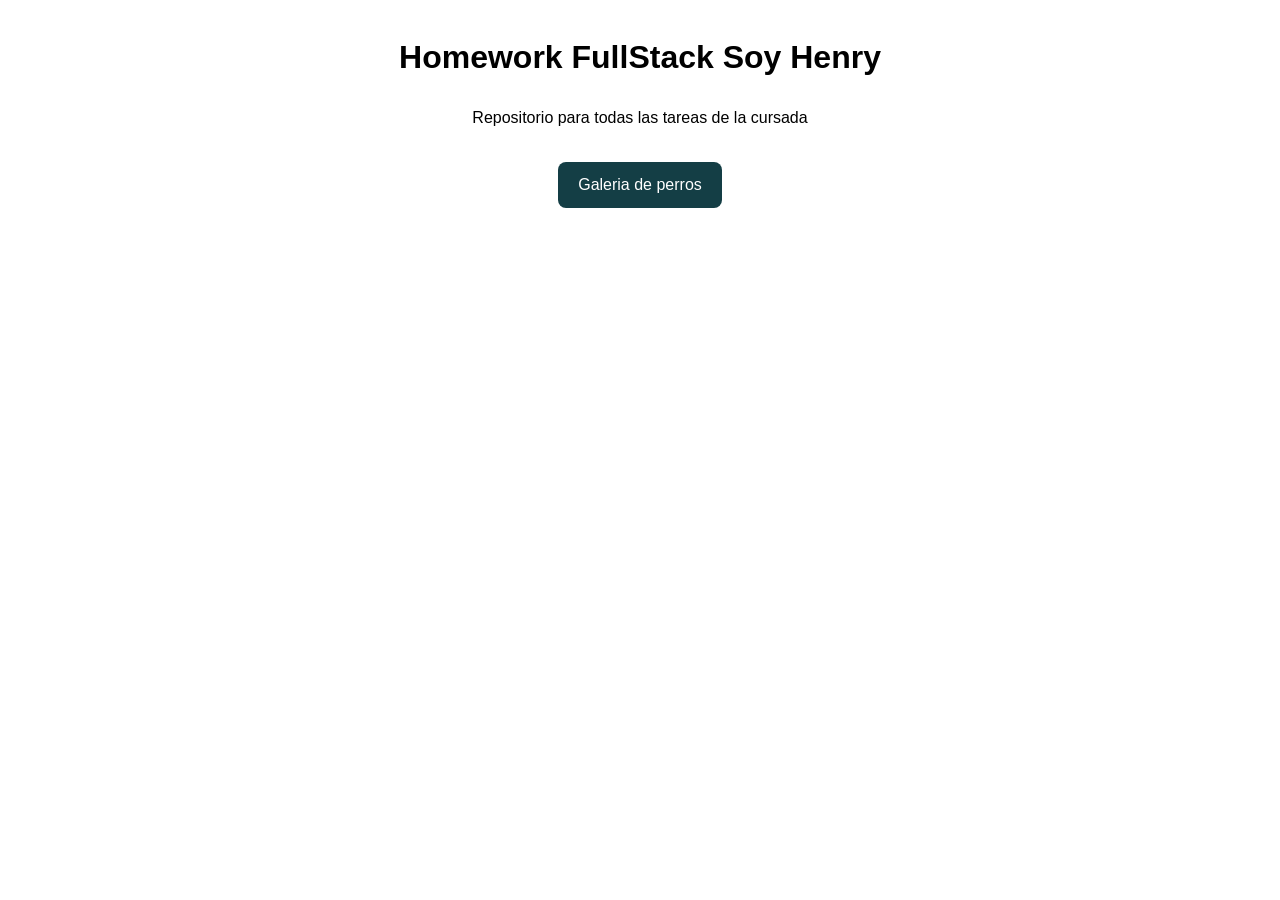
==== index.html @ e22abf0a "Creación de index portfolio" ====
<!DOCTYPE html>
<html lang="en">

<head>
  <meta charset="UTF-8">
  <meta name="viewport" content="width=device-width, initial-scale=1.0">
  <link rel="stylesheet" href="./css/style.css">
  <title>Homework Soy Henry</title>
</head>

<body>
  <header class="header">
    <h1>Homework FullStack Soy Henry</h1>
    <p>Repositorio para todas las tareas de la cursada</p>
  </header>

  <section class="container-buttons">
    <a href="./galeria-perros/index.html" class="button-link">
      Galeria de perros
    </a>
  </section>
</body>

</html>
---- css/style.css ----
* {
  box-sizing: border-box;
}

html {
  font-size: 100%;
}

body {
  margin: 0;
  font-family: Verdana, Geneva, Tahoma, sans-serif;
  line-height: 1.6;

}

.header {
  width: 80%;
  margin: 2rem auto;
  text-align: center;
}

.container-buttons {
  display: flex;
  justify-content: center;
  align-items: center;
}

.button-link {
  display: inline-block;
  padding: 10px 20px;
  background-color: #143E45;
  color: white;
  text-decoration: none;
  border-radius: 8px;
}
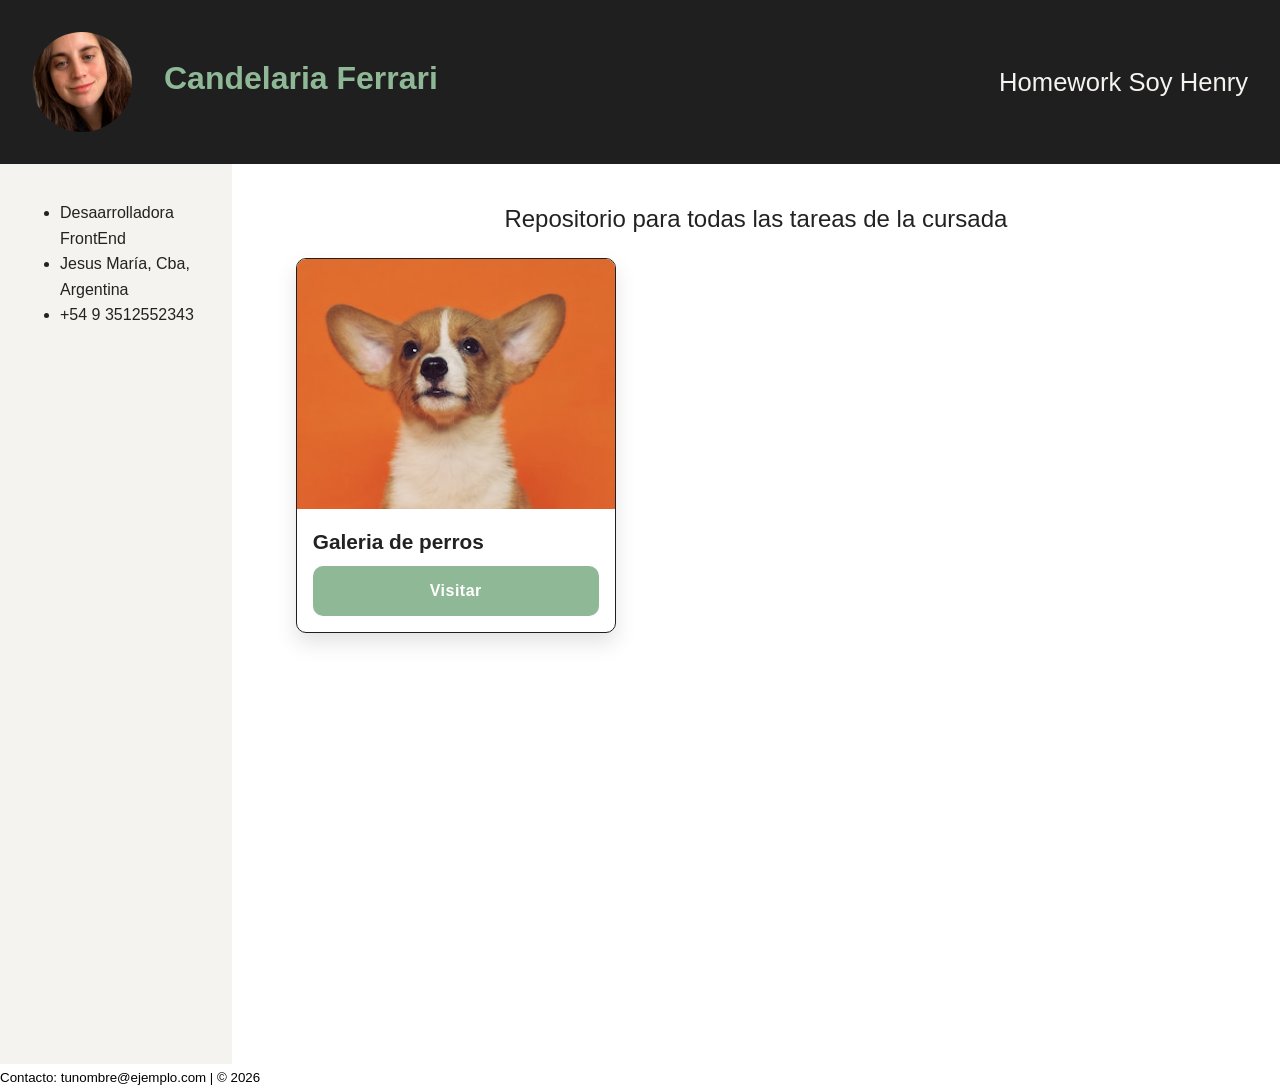
==== commit 1f2213f4: "Diseño desktop de index, corrección colores y distribución" ====
--- a/index.html
+++ b/index.html
@@ -10,15 +10,57 @@
 
 <body>
   <header class="header">
-    <h1>Homework FullStack Soy Henry</h1>
-    <p>Repositorio para todas las tareas de la cursada</p>
+    <div>
+      <img src="./assets/cande-ferrari.png" alt="cande-ferrari">
+      <h1>Candelaria Ferrari</h1>
+    </div>
+    <p> Homework Soy Henry</p>
   </header>
 
-  <section class="container-buttons">
-    <a href="./galeria-perros/index.html" class="button-link">
-      Galeria de perros
-    </a>
-  </section>
+  <main class="container">
+    <aside class="sidebar">
+      <ul>
+        <li>Desaarrolladora FrontEnd</li>
+        <li>Jesus María, Cba, Argentina</li>
+        <li>+54 9 3512552343</li>
+
+      </ul>
+    </aside>
+
+    <section class="content">
+      <h2>Repositorio para todas las tareas de la cursada</h2>
+      <div class="galery-projects">
+        <article class="card-project">
+          <img src="./assets/projects/galeria-perros.png" alt="galeria perro">
+          <div class="card-info">
+            <h3 class="card-title">Galeria de perros</h3>
+            <a class="button-link" href="./galeria-perros/index.html">Visitar</a>
+          </div>
+        </article>
+    <!--     <article class="card-project">
+          <img src="./assets/projects/galeria-perros.png" alt="galeria perro">
+          <div class="card-info">
+            <h3 class="card-title">Galeria de perros</h3>
+            <a class="button-link" href="./galeria-perros/index.html">Visitar</a>
+          </div>
+        </article>
+        <article class="card-project">
+          <img src="./assets/projects/galeria-perros.png" alt="galeria perro">
+          <div class="card-info">
+            <h3 class="card-title">Galeria de perros</h3>
+            <a class="button-link" href="./galeria-perros/index.html">Visitar</a>
+          </div>
+        </article> -->
+      </div>
+    </section>
+
+  </main>
+
+  <!-- PIE DE PÁGINA -->
+  <footer id="contacto">
+    <small>Contacto: tunombre@ejemplo.com | &copy; 2026</small>
+  </footer>
+
 </body>
 
 </html>
--- a/css/style.css
+++ b/css/style.css
@@ -4,6 +4,18 @@
 
 html {
   font-size: 100%;
+}
+
+:root {
+  --color-primary: #1F1F1F;
+  --color-secondary: #2D2D2D;
+  --color-accent: #8FB996;
+  --color-background: #F5F3EF;
+  --color-card: #FFFFFF;
+  --color-text: #222222;
+
+
+
 }
 
 body {
@@ -12,11 +24,135 @@
   line-height: 1.6;
 
 }
-
+@keyframes slideDown {
+  from {
+    opacity: 0;
+    transform: translateY(-40px);
+  }
+
+  to {
+    opacity: 1;
+    transform: translateY(0);
+  }
+}
 .header {
-  width: 80%;
-  margin: 2rem auto;
+  width: 100%;
+  margin: 0rem auto;
+  padding: 2rem;
   text-align: center;
+  display: flex;
+  align-items: center;
+  justify-content: space-between;
+  background-color: var(--color-primary);
+  animation: slideDown 0.7s ease;
+  div{
+    overflow: hidden;
+    display: inline-flex;
+  }
+
+  img {
+    width: 100px;
+    height: 100px;
+    border-radius: 50%;
+    object-fit: cover;
+  }
+
+  h1 {
+    margin-left: 2rem;
+    color: var(--color-accent);
+  }
+
+  p {
+    color: var(--color-background);
+    text-align: right;
+    margin: 0px;
+    font-size: 1.6rem;
+  }
+
+}
+
+.container {
+  display: flex;
+  min-height: 100vh;
+}
+
+.sidebar {
+  width: 250px;
+  background-color: var(--color-background);
+  padding: 20px;
+  color: var(--color-text);
+}
+
+.content {
+  padding: 1rem 4rem;
+  height: 100%;
+  animation: aparecer 0.7s ease forwards;
+  h2 {
+    color: var(--color-text);
+    font-weight: normal;
+    text-align: center;
+  }
+}
+
+.galery-projects {
+  display: grid;
+  grid-template-columns: repeat(3, 2fr);
+  gap: 1.5rem;
+}
+
+/*  Estiliza las tarjetas */
+.card-project {
+  width: 20rem;
+  border-radius: 50px;
+  background-color: var(--color-card);
+  border-radius: 10px;
+  border: 1px solid var(--color-primary);
+  box-shadow: 0px 10px 20px #46464627;
+  overflow: hidden;
+  transition: transform 0.3s ease,
+    box-shadow 0.3s ease,
+    border-color 0.3s ease;
+}
+
+.card-project img {
+  width: 100%;
+  height: 250px;
+  object-fit: none;
+  display: block;
+  transition: transform 0.4s ease;
+}
+
+.card-info {
+  padding: 1rem 1rem 1rem 1rem;
+  height: 100%;
+}
+
+.card-title {
+  margin: 0rem 0rem 0.5rem;
+  font-size: 1.3rem;
+  color: var(--color-text);
+  transition: background-color 0.3s ease;
+}
+
+
+/* Efecto hover */
+.card-project:hover {
+  transform: translateY(-6px) scale(1.01);
+  box-shadow: 0px 10px 15px #2323239a;
+  border-color: var(--color-text);
+
+  img {
+    transform: scale(1.08);
+  }
+
+  .card-info {
+    background-color: var(--color-background);
+  }
+
+  .card-title {
+    color: var(--color-text);
+    transition: color 0.3s ease;
+  }
 }
 
 .container-buttons {
@@ -27,9 +163,85 @@
 
 .button-link {
   display: inline-block;
-  padding: 10px 20px;
-  background-color: #143E45;
+  padding: 12px 20px;
+
+  background-color: var(--color-accent);
   color: white;
+
   text-decoration: none;
-  border-radius: 8px;
+
+  border-radius: 10px;
+
+  width: 100%;
+  text-align: center;
+
+  font-weight: bold;
+  letter-spacing: 0.5px;
+
+  transition:
+    transform 0.3s ease,
+    background-color 0.3s ease,
+    box-shadow 0.3s ease;
+}
+.button-link:hover {
+  transform: translateY(-3px);
+
+  background-color: var(--color-primary);
+
+  box-shadow: 0px 8px 18px rgba(0,0,0,0.2);
+}
+.button-link:active {
+  transform: scale(0.97);
+}
+/* Animaciones */
+@keyframes aparecer {
+  from {
+    opacity: 0;
+    transform: translateY(100px);
+  }
+
+  to {
+    opacity: 1;
+    transform: translateY(0);
+  }
+}
+
+/* Tablets - 2 columnas */
+@media (max-width: 768px) {
+  .galeria {
+    /* grid-template-columns: 2 columnas */
+    grid-template-columns: repeat(2, 1fr);
+  }
+
+  .titulo-principal {
+    font-size: 2rem;
+  }
+
+  .descripcion {
+    font-size: 1rem;
+  }
+}
+
+/*  Móviles - 1 columna */
+@media (max-width: 480px) {
+  .galeria {
+    grid-template-columns: repeat(1, 1fr)
+  }
+
+  .titulo-principal {
+    font-size: 1.5rem
+  }
+
+  .descripcion {
+    font-size: 0.9rem;
+  }
+
+  .contenedor {
+    padding: 0px;
+  }
+
+  .foto-tarjeta:first-child {
+    /* span 2 para que en el grid ocupe 2 espacios */
+    grid-column: 1;
+  }
 }
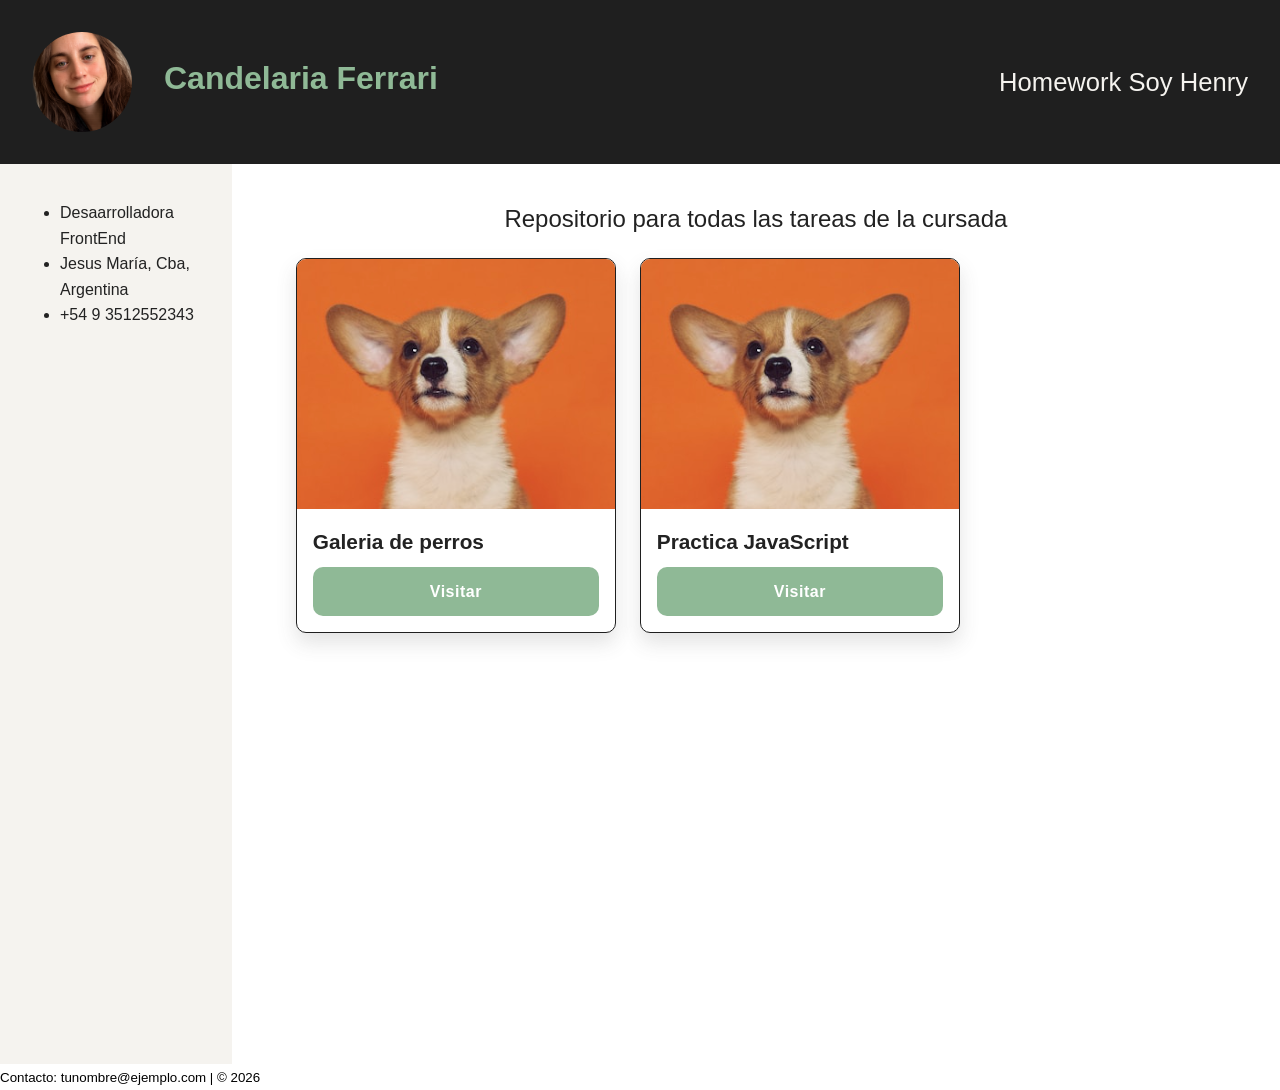
==== commit f5dd5749: "cree carpeta con hw de javascript y su resolución" ====
--- a/index.html
+++ b/index.html
@@ -37,14 +37,15 @@
             <a class="button-link" href="./galeria-perros/index.html">Visitar</a>
           </div>
         </article>
-    <!--     <article class="card-project">
+        <article class="card-project">
           <img src="./assets/projects/galeria-perros.png" alt="galeria perro">
           <div class="card-info">
-            <h3 class="card-title">Galeria de perros</h3>
-            <a class="button-link" href="./galeria-perros/index.html">Visitar</a>
+            <h3 class="card-title">Practica JavaScript</h3>
+            <a class="button-link" href="./practica-js/index.html">Visitar</a>
           </div>
         </article>
-        <article class="card-project">
+      
+      <!--   <article class="card-project">
           <img src="./assets/projects/galeria-perros.png" alt="galeria perro">
           <div class="card-info">
             <h3 class="card-title">Galeria de perros</h3>
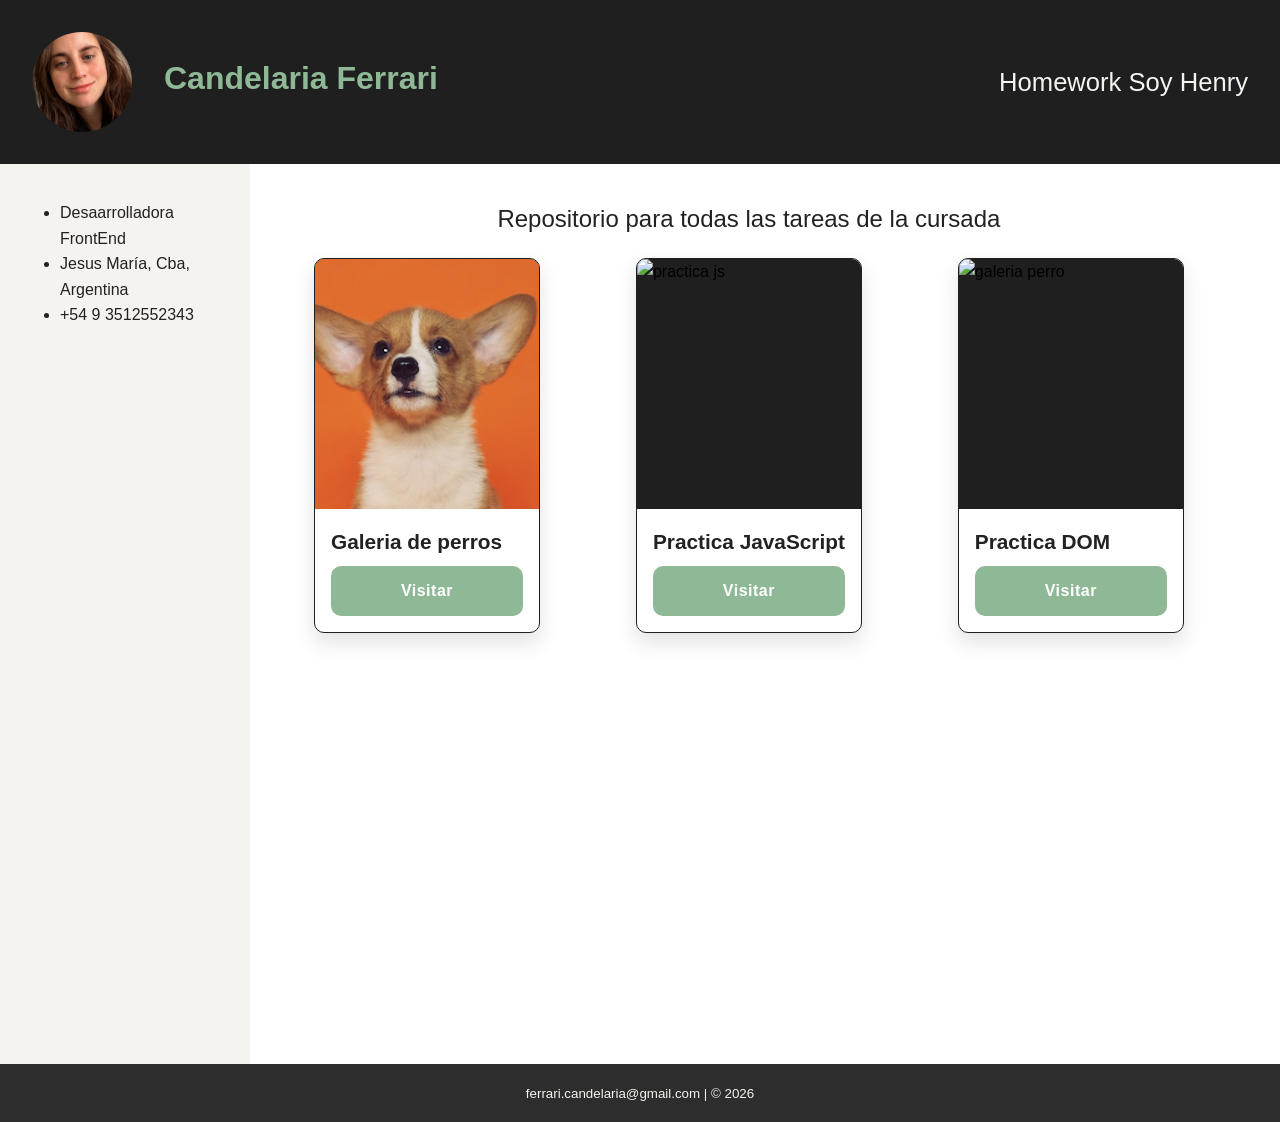
==== commit c4f1e8e0: "style: correcion responsive y nueva card" ====
--- a/index.html
+++ b/index.html
@@ -38,10 +38,17 @@
           </div>
         </article>
         <article class="card-project">
-          <img src="./assets/projects/galeria-perros.png" alt="galeria perro">
+          <img src="./assets/projects/practica-js.png" alt="practica js">
           <div class="card-info">
             <h3 class="card-title">Practica JavaScript</h3>
             <a class="button-link" href="./practica-js/index.html">Visitar</a>
+          </div>
+        </article>
+        <article class="card-project">
+          <img src=".." alt="galeria perro">
+          <div class="card-info">
+            <h3 class="card-title">Practica DOM</h3>
+            <a class="button-link" href="./dom/index.html">Visitar</a>
           </div>
         </article>
       
@@ -59,7 +66,7 @@
 
   <!-- PIE DE PÁGINA -->
   <footer id="contacto">
-    <small>Contacto: tunombre@ejemplo.com | &copy; 2026</small>
+    <small>ferrari.candelaria@gmail.com | &copy; 2026</small>
   </footer>
 
 </body>
--- a/css/style.css
+++ b/css/style.css
@@ -97,12 +97,12 @@
 .galery-projects {
   display: grid;
   grid-template-columns: repeat(3, 2fr);
-  gap: 1.5rem;
+  gap: 6rem;
 }
 
 /*  Estiliza las tarjetas */
 .card-project {
-  width: 20rem;
+/*   width: 20rem; */
   border-radius: 50px;
   background-color: var(--color-card);
   border-radius: 10px;
@@ -117,11 +117,19 @@
 .card-project img {
   width: 100%;
   height: 250px;
+  background-color: var(--color-primary);
   object-fit: none;
   display: block;
   transition: transform 0.4s ease;
 }
-
+.card-project:nth-child(2) img {
+  width: 100%;
+  height: 250px;
+  background-color: var(--color-primary);
+  object-fit: cover;
+  display: block;
+  transition: transform 0.4s ease;
+}
 .card-info {
   padding: 1rem 1rem 1rem 1rem;
   height: 100%;
@@ -193,6 +201,12 @@
 .button-link:active {
   transform: scale(0.97);
 }
+footer{
+  background-color: var(--color-secondary);
+  padding: 1rem;
+  color: var(--color-background);
+  text-align: center;
+}
 /* Animaciones */
 @keyframes aparecer {
   from {
@@ -208,7 +222,39 @@
 
 /* Tablets - 2 columnas */
 @media (max-width: 768px) {
-  .galeria {
+  body{
+    overflow-x: hidden;
+  }
+  .header{
+    flex-direction: column;
+    div{
+      justify-content: center;
+      align-items: center;
+      img{
+        width: 80px;
+        height: 80px;
+        border-radius: 50%;
+        object-fit: cover;
+      }
+      h1{
+        font-size: 1.3rem;
+        margin-left: 0.5rem;
+      }
+     
+    }
+    p{
+      font-size: 1.5rem;
+    }
+  }
+  .sidebar{
+    width: 100%;
+  }
+  .content{
+    h2{
+      font-size: 1rem;
+    }
+  }
+  .galery-projects {
     /* grid-template-columns: 2 columnas */
     grid-template-columns: repeat(2, 1fr);
   }
@@ -220,16 +266,16 @@
   .descripcion {
     font-size: 1rem;
   }
+  .container{
+    flex-direction: column;
+    width: 100%;
+  }
 }
 
 /*  Móviles - 1 columna */
 @media (max-width: 480px) {
-  .galeria {
+  .galery-projects {
     grid-template-columns: repeat(1, 1fr)
-  }
-
-  .titulo-principal {
-    font-size: 1.5rem
   }
 
   .descripcion {
@@ -240,8 +286,4 @@
     padding: 0px;
   }
 
-  .foto-tarjeta:first-child {
-    /* span 2 para que en el grid ocupe 2 espacios */
-    grid-column: 1;
-  }
 }
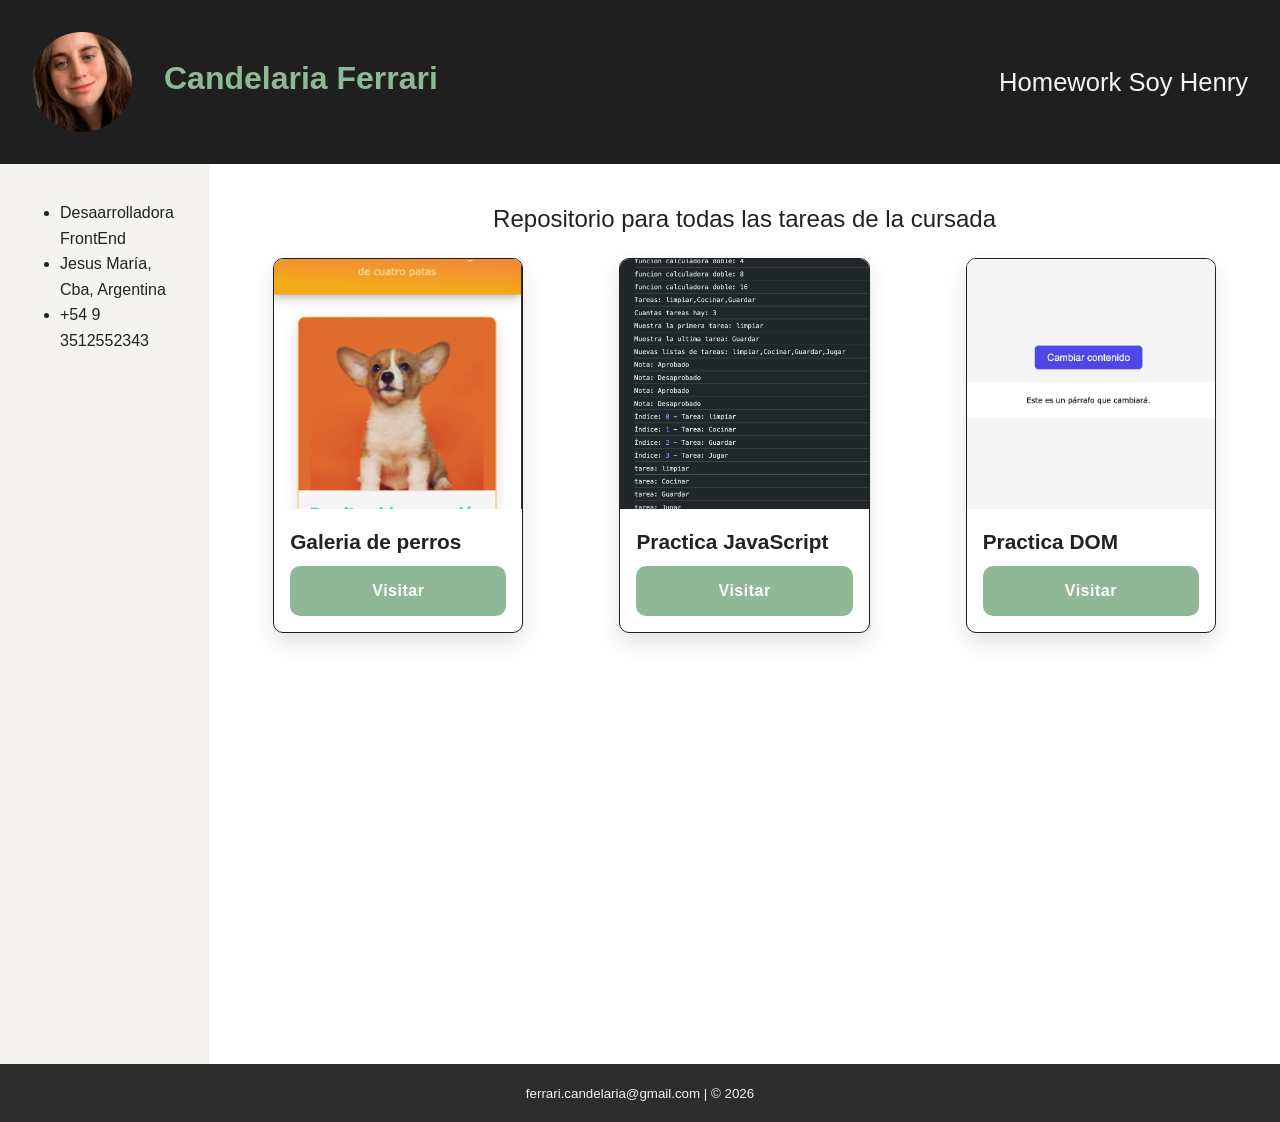
==== commit 89a1e3e6: "fix:correción de img en card" ====
--- a/index.html
+++ b/index.html
@@ -45,20 +45,13 @@
           </div>
         </article>
         <article class="card-project">
-          <img src=".." alt="galeria perro">
+          <img src="./assets/projects/dom.png" alt="dom">
           <div class="card-info">
             <h3 class="card-title">Practica DOM</h3>
             <a class="button-link" href="./dom/index.html">Visitar</a>
           </div>
         </article>
       
-      <!--   <article class="card-project">
-          <img src="./assets/projects/galeria-perros.png" alt="galeria perro">
-          <div class="card-info">
-            <h3 class="card-title">Galeria de perros</h3>
-            <a class="button-link" href="./galeria-perros/index.html">Visitar</a>
-          </div>
-        </article> -->
       </div>
     </section>
 
--- a/css/style.css
+++ b/css/style.css
@@ -118,18 +118,11 @@
   width: 100%;
   height: 250px;
   background-color: var(--color-primary);
-  object-fit: none;
-  display: block;
-  transition: transform 0.4s ease;
-}
-.card-project:nth-child(2) img {
-  width: 100%;
-  height: 250px;
-  background-color: var(--color-primary);
   object-fit: cover;
   display: block;
   transition: transform 0.4s ease;
 }
+
 .card-info {
   padding: 1rem 1rem 1rem 1rem;
   height: 100%;
